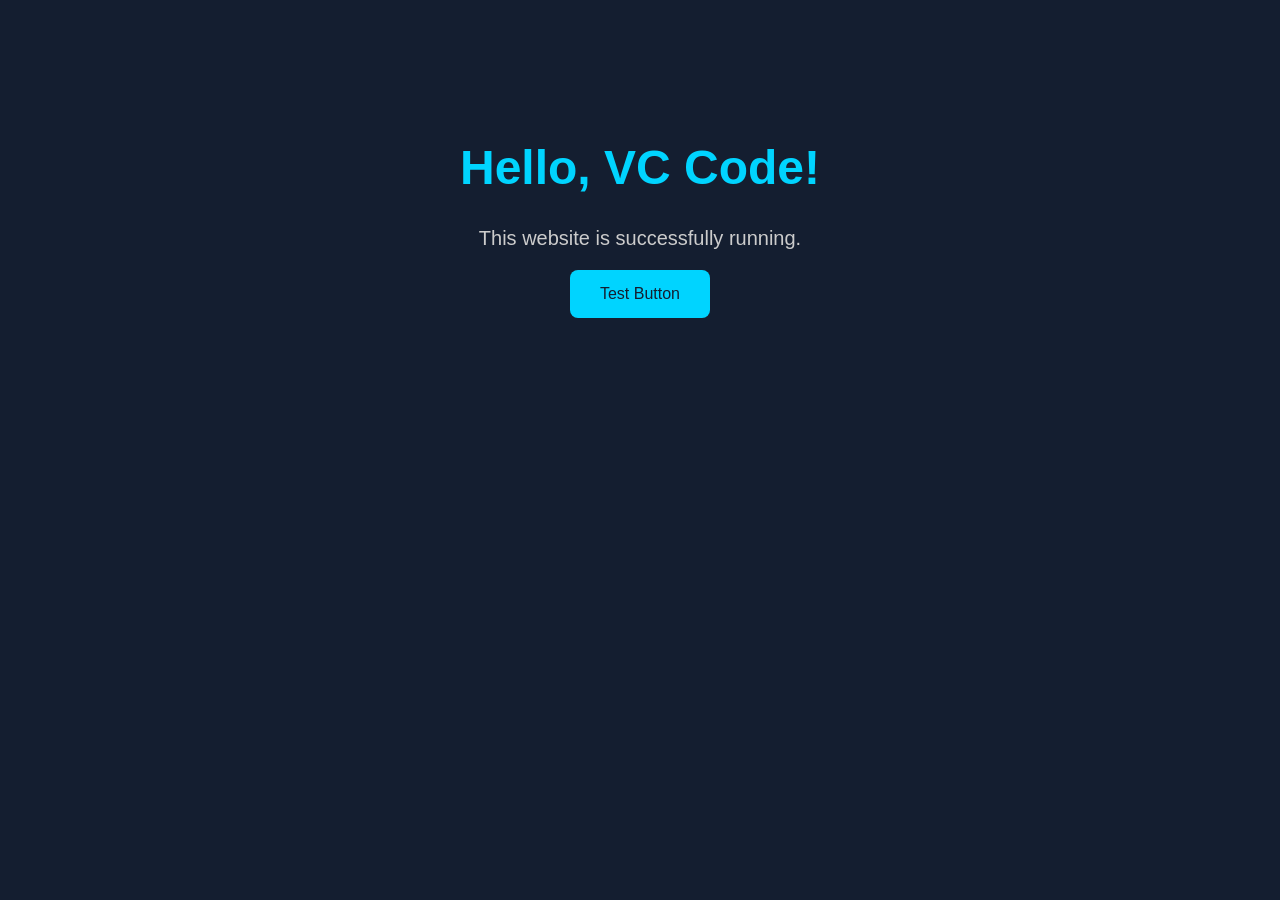
==== index.html @ c9daa87e "Updated test website" ====
<!DOCTYPE html>
<html lang="en">
<head>
    <meta charset="UTF-8">
    <meta name="viewport" content="width=device-width, initial-scale=1.0">
    <title>Test Website</title>

    <style>
        body {
            font-family: Arial, sans-serif;
            background-color: #141e30;
            color: white;
            text-align: center;
            padding: 100px 20px;
        }

        h1 {
            font-size: 48px;
            color: #00d4ff;
        }

        p {
            font-size: 20px;
            color: #cccccc;
        }

        button {
            background-color: #00d4ff;
            color: #141e30;
            border: none;
            padding: 15px 30px;
            border-radius: 8px;
            font-size: 16px;
            cursor: pointer;
        }

        button:hover {
            background-color: #00aacc;
        }
    </style>
</head>

<body>

    <h1>Hello, VC Code!</h1>

    <p>This website is successfully running.</p>

    <button onclick="alert('Everything works!')">
        Test Button
    </button>

</body>
</html>
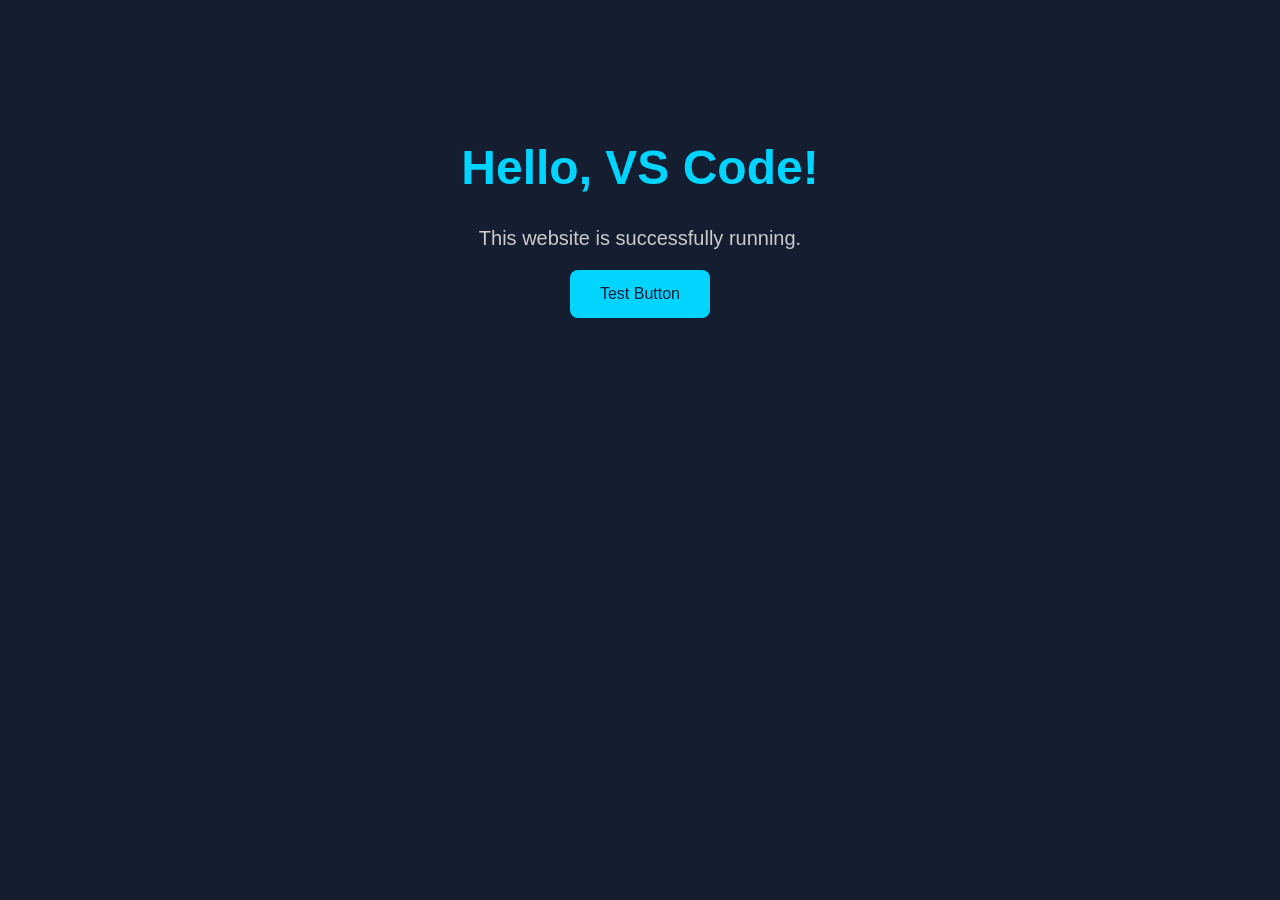
==== commit c9fc0027: ""Updated test website"" ====
--- a/index.html
+++ b/index.html
@@ -43,7 +43,7 @@
 
 <body>
 
-    <h1>Hello, VC Code!</h1>
+    <h1>Hello, VS Code!</h1>
 
     <p>This website is successfully running.</p>
 
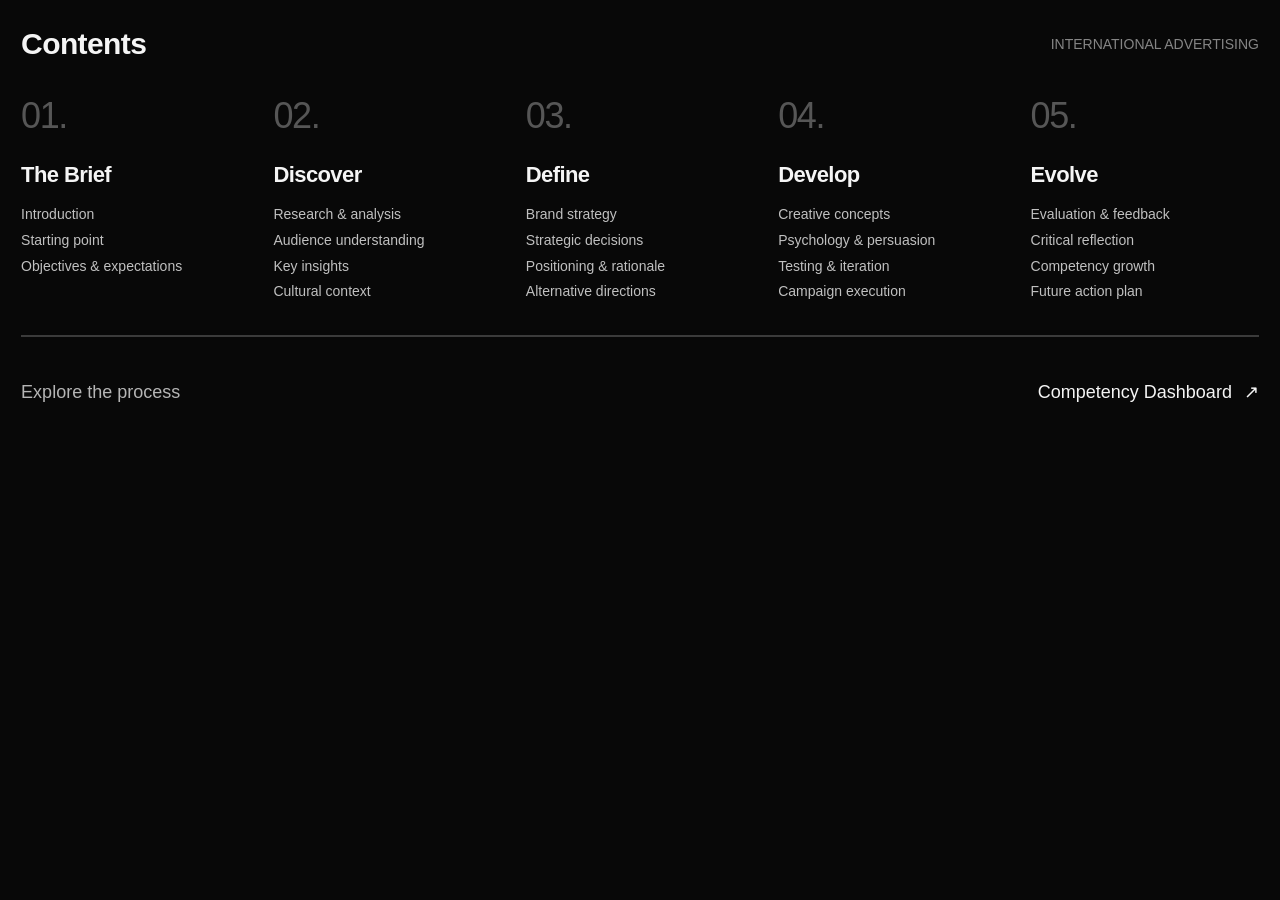
==== commit ce575e71: "pages" ====
--- a/index.html
+++ b/index.html
@@ -1,55 +1,76 @@
-
-<!DOCTYPE html>
+<!doctype html>
 <html lang="en">
 <head>
-    <meta charset="UTF-8">
-    <meta name="viewport" content="width=device-width, initial-scale=1.0">
-    <title>Test Website</title>
-
-    <style>
-        body {
-            font-family: Arial, sans-serif;
-            background-color: #141e30;
-            color: white;
-            text-align: center;
-            padding: 100px 20px;
-        }
-
-        h1 {
-            font-size: 48px;
-            color: #00d4ff;
-        }
-
-        p {
-            font-size: 20px;
-            color: #cccccc;
-        }
-
-        button {
-            background-color: #00d4ff;
-            color: #141e30;
-            border: none;
-            padding: 15px 30px;
-            border-radius: 8px;
-            font-size: 16px;
-            cursor: pointer;
-        }
-
-        button:hover {
-            background-color: #00aacc;
-        }
-    </style>
+  <meta charset="utf-8">
+  <meta name="viewport" content="width=device-width, initial-scale=1">
+  <meta name="description" content="An International Advertising portfolio: explore the creative journey and supporting competency evidence.">
+  <title>Contents — International Advertising</title>
+  <link rel="stylesheet" href="assets/css/style.css">
 </head>
-
-<body>
-
-    <h1>Hello, VS Code!</h1>
-
-    <p>This website is successfully running.</p>
-
-    <button onclick="alert('Everything works!')">
-        Test Button
-    </button>
-
+<body class="contents-page">
+  <a class="skip-link" href="#main">Skip to content</a>
+  <div class="contents-shell">
+    <header class="contents-header">
+      <h1>Contents</h1>
+      <p class="wordmark">International Advertising</p>
+    </header>
+    <main id="main">
+      <nav class="journey-grid" aria-label="The creative journey">
+        <a class="journey-link" href="brief.html">
+          <span class="stage-number" aria-hidden="true">01.</span>
+          <h2>The Brief<span class="stage-arrow" aria-hidden="true"> ↗</span></h2>
+          <ul>
+            <li>Introduction</li>
+            <li>Starting point</li>
+            <li>Objectives &amp; expectations</li>
+          </ul>
+        </a>
+        <a class="journey-link" href="discover.html">
+          <span class="stage-number" aria-hidden="true">02.</span>
+          <h2>Discover<span class="stage-arrow" aria-hidden="true"> ↗</span></h2>
+          <ul>
+            <li>Research &amp; analysis</li>
+            <li>Audience understanding</li>
+            <li>Key insights</li>
+            <li>Cultural context</li>
+          </ul>
+        </a>
+        <a class="journey-link" href="define.html">
+          <span class="stage-number" aria-hidden="true">03.</span>
+          <h2>Define<span class="stage-arrow" aria-hidden="true"> ↗</span></h2>
+          <ul>
+            <li>Brand strategy</li>
+            <li>Strategic decisions</li>
+            <li>Positioning &amp; rationale</li>
+            <li>Alternative directions</li>
+          </ul>
+        </a>
+        <a class="journey-link" href="develop.html">
+          <span class="stage-number" aria-hidden="true">04.</span>
+          <h2>Develop<span class="stage-arrow" aria-hidden="true"> ↗</span></h2>
+          <ul>
+            <li>Creative concepts</li>
+            <li>Psychology &amp; persuasion</li>
+            <li>Testing &amp; iteration</li>
+            <li>Campaign execution</li>
+          </ul>
+        </a>
+        <a class="journey-link" href="evolve.html">
+          <span class="stage-number" aria-hidden="true">05.</span>
+          <h2>Evolve<span class="stage-arrow" aria-hidden="true"> ↗</span></h2>
+          <ul>
+            <li>Evaluation &amp; feedback</li>
+            <li>Critical reflection</li>
+            <li>Competency growth</li>
+            <li>Future action plan</li>
+          </ul>
+        </a>
+      </nav>
+    </main>
+    <footer class="contents-footer">
+      <p>Explore the process</p>
+      <a class="dashboard-link" href="dashboard.html">Competency Dashboard <span aria-hidden="true">↗</span></a>
+    </footer>
+  </div>
 </body>
 </html>
--- a/assets/css/style.css
+++ b/assets/css/style.css
@@ -0,0 +1,114 @@
+:root {
+  color-scheme: dark;
+  --background: #080808;
+  --text: #f5f5f5;
+  --muted: #b5b5b5;
+  --quiet: #858585;
+  --rule: #3b3b3b;
+  --gutter: clamp(20px, 1.65vw, 40px);
+  font-family: Arial, Helvetica, sans-serif;
+  background: var(--background);
+  color: var(--text);
+}
+* { box-sizing: border-box; }
+body { margin: 0; }
+a { color: inherit; text-decoration: none; }
+button { font: inherit; }
+h1, h2, h3, p { margin: 0; }
+:focus-visible { outline: 2px solid var(--text); outline-offset: 6px; }
+.skip-link { position: fixed; top: 12px; left: 20px; z-index: 10; padding: 12px 18px; background: var(--text); color: var(--background); transform: translateY(-180%); }
+.skip-link:focus { transform: translateY(0); }
+.wordmark { color: var(--quiet); font-size: 14px; line-height: 1.5; text-transform: uppercase; }
+
+/* Contents: the five stages form one editorial navigation surface. */
+.contents-shell { max-width: 1680px; margin-inline: auto; padding: 26px var(--gutter) 20px; }
+.contents-header { display: flex; align-items: center; justify-content: space-between; gap: 24px; }
+.contents-header h1 { font-size: 30px; line-height: 1.2; letter-spacing: -.6px; }
+.journey-grid { display: grid; grid-template-columns: repeat(5, minmax(0, 1fr)); gap: 24px; margin-top: 32px; }
+.journey-link { display: block; padding-bottom: 30px; }
+.stage-number { display: block; color: #565656; font-size: 36px; line-height: 1.2; letter-spacing: -1.4px; transition: color 180ms ease; }
+.journey-link h2 { margin-top: 24px; font-size: 22px; line-height: 1.3; letter-spacing: -.6px; }
+.stage-arrow { display: inline-block; opacity: 0; transform: translate(-4px, 4px); transition: opacity 180ms ease, transform 180ms ease; }
+.journey-link ul { margin: 12px 0 0; padding: 0; list-style: none; color: #c0c0c0; font-size: 14px; line-height: 1.85; }
+.journey-link:hover .stage-number, .journey-link:focus-visible .stage-number { color: var(--text); }
+.journey-link:hover .stage-arrow, .journey-link:focus-visible .stage-arrow { opacity: 1; transform: translate(0, 0); }
+.contents-footer { border-top: 2px solid var(--rule); padding-top: 42px; display: flex; justify-content: space-between; align-items: center; gap: 24px; font-size: 18px; line-height: 1.5; }
+.contents-footer p { color: var(--muted); }
+.dashboard-link { display: inline-flex; align-items: center; gap: 12px; }
+.dashboard-link:hover, .text-link:hover { text-decoration: underline; text-underline-offset: 5px; }
+
+/* Shared foundation. Individual stages can gain their own layouts later. */
+.site-header { max-width: 1680px; margin-inline: auto; padding: 26px var(--gutter); display: flex; align-items: center; justify-content: space-between; gap: 24px; border-bottom: 1px solid var(--rule); }
+.home-link { font-size: 20px; font-weight: 700; letter-spacing: -.4px; }
+.site-nav { display: flex; align-items: center; flex-wrap: wrap; gap: 24px; font-size: 14px; color: var(--muted); }
+.site-nav a { padding-block: 8px; }
+.site-nav a:hover, .site-nav a[aria-current="page"] { color: var(--text); }
+.site-nav a[aria-current="page"] { text-decoration: underline; text-underline-offset: 7px; }
+.site-nav .dashboard-link { border-left: 1px solid var(--rule); padding-left: 24px; color: var(--text); }
+.nav-toggle { display: none; background: transparent; border: 1px solid var(--rule); color: var(--text); padding: 10px 14px; cursor: pointer; }
+.page-main { max-width: 1160px; margin-inline: auto; padding: 72px var(--gutter) 64px; }
+.eyebrow { color: var(--muted); font-size: 12px; letter-spacing: 1.5px; text-transform: uppercase; margin-bottom: 24px; }
+.page-intro h1 { font-size: clamp(42px, 6vw, 76px); font-weight: 500; letter-spacing: -.045em; line-height: 1.08; }
+.page-description { max-width: 680px; margin-top: 24px; color: var(--muted); font-size: 19px; line-height: 1.65; }
+.status-note { margin-top: 28px; color: var(--quiet); font-size: 14px; line-height: 1.7; }
+.placeholder-grid { margin-top: 56px; display: grid; grid-template-columns: repeat(2, minmax(0, 1fr)); gap: 0 48px; }
+.placeholder-section { border-top: 1px solid var(--rule); padding-block: 26px 40px; }
+.placeholder-section h2 { font-size: 22px; font-weight: 500; letter-spacing: -.4px; }
+.placeholder-section p { margin-top: 14px; color: var(--muted); font-size: 15px; line-height: 1.75; max-width: 470px; }
+.placeholder-section .pending { margin-top: 20px; color: var(--quiet); font-size: 13px; }
+.page-footer { max-width: 1160px; margin-inline: auto; padding: 26px var(--gutter) 32px; border-top: 1px solid var(--rule); display: flex; justify-content: space-between; align-items: center; gap: 24px; font-size: 15px; line-height: 1.6; }
+.page-footer .text-link { color: var(--muted); }
+
+/* Native disclosures keep outcome placeholders usable without JavaScript. */
+.outcomes { margin-top: 56px; }
+.outcome { border-top: 1px solid var(--rule); }
+.outcome:last-child { border-bottom: 1px solid var(--rule); }
+.outcome summary { display: flex; align-items: center; gap: 24px; padding-block: 26px; cursor: pointer; list-style: none; }
+.outcome summary::-webkit-details-marker { display: none; }
+.outcome summary::after { content: '+'; margin-left: auto; color: var(--muted); font-size: 24px; }
+.outcome[open] summary::after { content: '−'; }
+.outcome-number { color: var(--quiet); font-size: 16px; }
+.outcome-title { font-size: 20px; font-weight: 500; line-height: 1.45; }
+.outcome-status { display: block; margin-top: 6px; color: var(--quiet); font-size: 13px; font-weight: 400; }
+.outcome-body { padding: 0 48px 28px; max-width: 760px; color: var(--muted); font-size: 15px; line-height: 1.75; }
+.outcome-body p + p { margin-top: 12px; }
+
+@media (max-width: 1000px) {
+  .site-header { align-items: flex-start; flex-wrap: wrap; }
+  .site-nav { gap: 18px; }
+  .site-nav .dashboard-link { padding-left: 18px; }
+}
+@media (max-width: 760px) {
+  .journey-grid { grid-template-columns: repeat(2, minmax(0, 1fr)); gap: 28px; margin-top: 40px; }
+  .journey-link { padding-bottom: 24px; }
+  .journey-link h2 { margin-top: 16px; }
+  .stage-arrow { opacity: 1; transform: none; color: var(--quiet); font-size: 16px; }
+  .contents-footer { padding-top: 24px; font-size: 16px; }
+  .page-main { padding-top: 48px; }
+  .site-nav { width: 100%; }
+  .site-nav .dashboard-link { border: 0; padding-left: 0; }
+  .nav-toggle:not([hidden]) { display: block; }
+  .site-nav[data-collapsed="true"] { display: none; }
+  .placeholder-grid { gap: 0 28px; }
+  .page-footer { flex-wrap: wrap; }
+}
+@media (max-width: 480px) {
+  .contents-header { align-items: flex-start; flex-direction: column; gap: 10px; }
+  .contents-header .wordmark { font-size: 11px; letter-spacing: .6px; }
+  .journey-grid { grid-template-columns: 1fr; gap: 0; margin-top: 32px; }
+  .journey-link { display: grid; grid-template-columns: 52px minmax(0, 1fr); column-gap: 14px; padding-block: 24px; border-top: 1px solid var(--rule); }
+  .stage-number { grid-row: span 2; font-size: 30px; }
+  .journey-link h2 { margin-top: 0; }
+  .journey-link ul { grid-column: 2; margin-top: 10px; }
+  .contents-footer { align-items: flex-start; flex-direction: column; gap: 18px; padding-bottom: 12px; }
+  .site-nav { flex-direction: column; align-items: flex-start; gap: 4px; }
+  .site-nav .dashboard-link { margin-top: 12px; }
+  .placeholder-grid { grid-template-columns: 1fr; margin-top: 40px; }
+  .page-description { font-size: 17px; }
+  .outcome summary { gap: 16px; }
+  .outcome-title { font-size: 18px; }
+  .outcome-body { padding-inline: 0; }
+}
+@media (prefers-reduced-motion: reduce) {
+  *, *::before, *::after { transition: none !important; }
+}
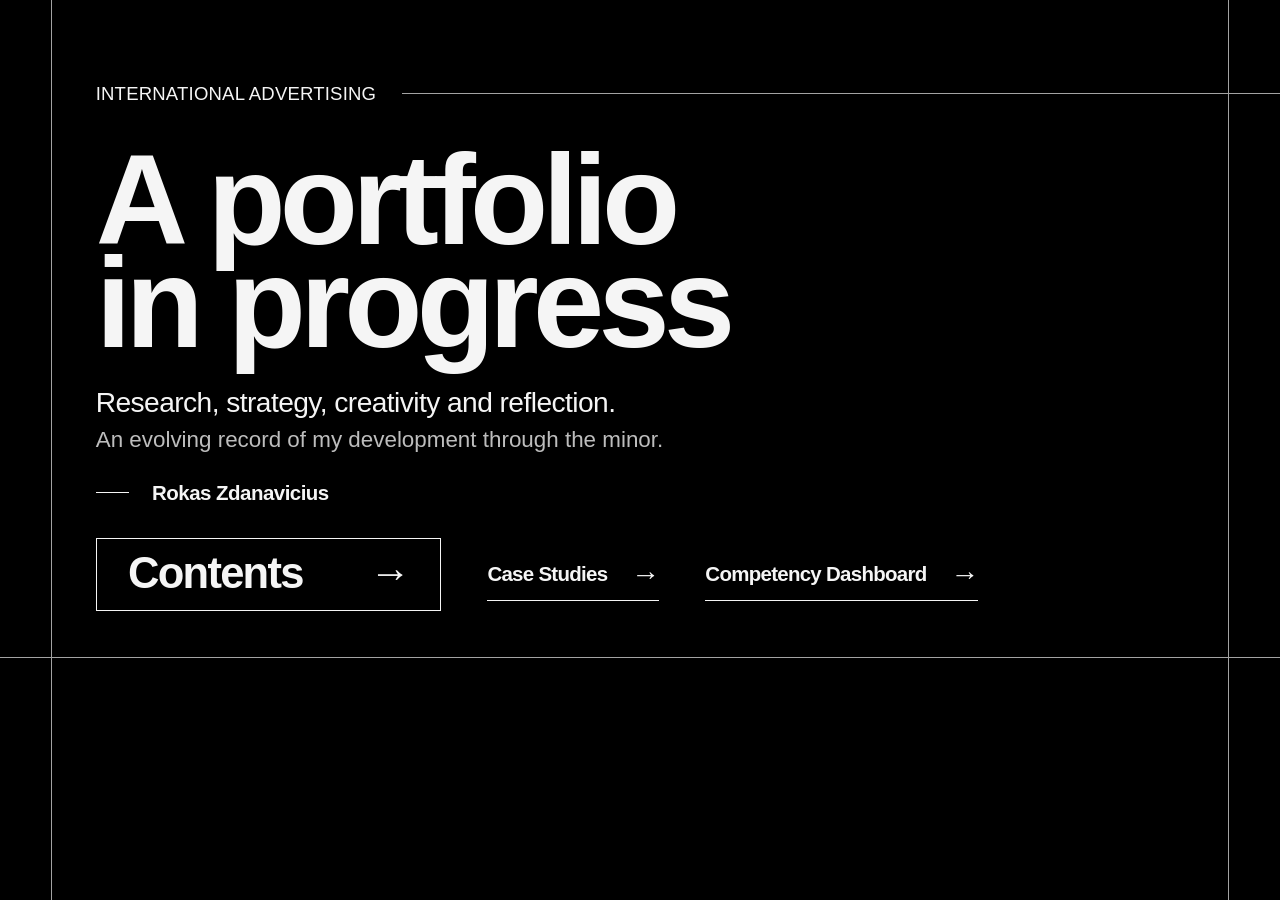
==== commit cfb144c1: "homepage" ====
--- a/index.html
+++ b/index.html
@@ -3,74 +3,36 @@
 <head>
   <meta charset="utf-8">
   <meta name="viewport" content="width=device-width, initial-scale=1">
-  <meta name="description" content="An International Advertising portfolio: explore the creative journey and supporting competency evidence.">
-  <title>Contents — International Advertising</title>
+  <meta name="description" content="Rokas Zdanavicius's International Advertising portfolio. An evolving record of research, strategy, creativity and reflection.">
+  <title>Rokas Zdanavicius - International Advertising</title>
   <link rel="stylesheet" href="assets/css/style.css">
 </head>
-<body class="contents-page">
+<body class="landing-page">
   <a class="skip-link" href="#main">Skip to content</a>
-  <div class="contents-shell">
-    <header class="contents-header">
-      <h1>Contents</h1>
-      <p class="wordmark">International Advertising</p>
+  <div class="landing-frame">
+    <header class="landing-masthead">
+      <p>International Advertising</p>
     </header>
-    <main id="main">
-      <nav class="journey-grid" aria-label="The creative journey">
-        <a class="journey-link" href="brief.html">
-          <span class="stage-number" aria-hidden="true">01.</span>
-          <h2>The Brief<span class="stage-arrow" aria-hidden="true"> ↗</span></h2>
-          <ul>
-            <li>Introduction</li>
-            <li>Starting point</li>
-            <li>Objectives &amp; expectations</li>
-          </ul>
+    <main class="landing-main" id="main">
+      <h1><span>A portfolio</span> <span>in progress</span></h1>
+      <div class="landing-description">
+        <p class="landing-subtitle">Research, strategy, creativity and reflection.</p>
+        <p class="landing-support">An evolving record of my development through the minor.</p>
+      </div>
+      <p class="landing-author">Rokas Zdanavicius</p>
+      <nav class="landing-nav" aria-label="Portfolio">
+        <a class="landing-primary" href="contents.html">
+          <span>Contents</span><span class="nav-arrow" aria-hidden="true">&rarr;</span>
         </a>
-        <a class="journey-link" href="discover.html">
-          <span class="stage-number" aria-hidden="true">02.</span>
-          <h2>Discover<span class="stage-arrow" aria-hidden="true"> ↗</span></h2>
-          <ul>
-            <li>Research &amp; analysis</li>
-            <li>Audience understanding</li>
-            <li>Key insights</li>
-            <li>Cultural context</li>
-          </ul>
+        <a class="landing-secondary" href="case-studies.html">
+          <span>Case Studies</span><span class="nav-arrow" aria-hidden="true">&rarr;</span>
         </a>
-        <a class="journey-link" href="define.html">
-          <span class="stage-number" aria-hidden="true">03.</span>
-          <h2>Define<span class="stage-arrow" aria-hidden="true"> ↗</span></h2>
-          <ul>
-            <li>Brand strategy</li>
-            <li>Strategic decisions</li>
-            <li>Positioning &amp; rationale</li>
-            <li>Alternative directions</li>
-          </ul>
-        </a>
-        <a class="journey-link" href="develop.html">
-          <span class="stage-number" aria-hidden="true">04.</span>
-          <h2>Develop<span class="stage-arrow" aria-hidden="true"> ↗</span></h2>
-          <ul>
-            <li>Creative concepts</li>
-            <li>Psychology &amp; persuasion</li>
-            <li>Testing &amp; iteration</li>
-            <li>Campaign execution</li>
-          </ul>
-        </a>
-        <a class="journey-link" href="evolve.html">
-          <span class="stage-number" aria-hidden="true">05.</span>
-          <h2>Evolve<span class="stage-arrow" aria-hidden="true"> ↗</span></h2>
-          <ul>
-            <li>Evaluation &amp; feedback</li>
-            <li>Critical reflection</li>
-            <li>Competency growth</li>
-            <li>Future action plan</li>
-          </ul>
+        <a class="landing-secondary" href="dashboard.html">
+          <span>Competency Dashboard</span><span class="nav-arrow" aria-hidden="true">&rarr;</span>
         </a>
       </nav>
     </main>
-    <footer class="contents-footer">
-      <p>Explore the process</p>
-      <a class="dashboard-link" href="dashboard.html">Competency Dashboard <span aria-hidden="true">↗</span></a>
-    </footer>
+    <div class="landing-rule" aria-hidden="true"></div>
   </div>
 </body>
 </html>
--- a/assets/css/style.css
+++ b/assets/css/style.css
@@ -20,10 +20,110 @@
 .skip-link:focus { transform: translateY(0); }
 .wordmark { color: var(--quiet); font-size: 14px; line-height: 1.5; text-transform: uppercase; }
 
+/* Homepage: an editorial frame, oversized title and three clear destinations. */
+.landing-page {
+  --frame-space: 4vw;
+  --frame-inset: 3.4vw;
+  --frame-rule: #a3a3a3;
+  background: #000;
+}
+.landing-frame {
+  min-height: 100svh;
+  margin-inline: var(--frame-space);
+  padding-inline: var(--frame-inset);
+  padding-bottom: clamp(48px, 6vw, 100px);
+  border-inline: 1px solid var(--frame-rule);
+}
+.landing-masthead {
+  display: flex;
+  align-items: center;
+  gap: clamp(20px, 2vw, 36px);
+  padding-top: clamp(48px, 6.4vw, 108px);
+}
+.landing-masthead p {
+  flex-shrink: 0;
+  font-size: clamp(12px, 1.45vw, 25px);
+  line-height: 1.25;
+  letter-spacing: .01em;
+  text-transform: uppercase;
+}
+.landing-masthead::after {
+  content: '';
+  flex: 1;
+  height: 1px;
+  margin-right: calc(-1 * (var(--frame-space) + var(--frame-inset)) - 1px);
+  background: var(--frame-rule);
+}
+.landing-main { padding-top: clamp(44px, 3.2vw, 58px); }
+.landing-main h1 {
+  font-size: clamp(48px, 10vw, 180px);
+  font-weight: 700;
+  line-height: .8;
+  letter-spacing: -.045em;
+}
+.landing-main h1 span { display: block; }
+.landing-description { margin-top: clamp(28px, 2.4vw, 44px); }
+.landing-subtitle { font-size: clamp(20px, 2.2vw, 38px); line-height: 1.3; letter-spacing: -.02em; }
+.landing-support { margin-top: 3px; color: #bdbdbd; font-size: clamp(16px, 1.75vw, 30px); line-height: 1.4; }
+.landing-author {
+  display: flex;
+  align-items: center;
+  gap: clamp(18px, 1.8vw, 30px);
+  margin-top: clamp(24px, 1.5vw, 28px);
+  font-size: clamp(17px, 1.6vw, 28px);
+  font-weight: 700;
+  line-height: 1.3;
+  letter-spacing: -.025em;
+}
+.landing-author::before { content: ''; width: clamp(28px, 2.6vw, 44px); height: 1px; background: var(--text); }
+.landing-nav {
+  display: flex;
+  align-items: center;
+  flex-wrap: wrap;
+  gap: 28px clamp(28px, 3.6vw, 64px);
+  margin-top: clamp(32px, 2vw, 38px);
+  padding-bottom: clamp(40px, 3.6vw, 64px);
+}
+.landing-nav a { display: flex; align-items: center; justify-content: space-between; gap: 24px; }
+.landing-primary {
+  width: clamp(290px, 27vw, 460px);
+  padding: .24em .72em .28em;
+  border: 1px solid var(--text);
+  font-size: clamp(34px, 3.4vw, 58px);
+  font-weight: 700;
+  line-height: 1.1;
+  letter-spacing: -.04em;
+  transition: color 180ms ease, background-color 180ms ease;
+}
+.landing-secondary {
+  padding-block: 12px;
+  border-bottom: 1px solid var(--text);
+  font-size: clamp(17px, 1.6vw, 28px);
+  font-weight: 700;
+  line-height: 1.3;
+  letter-spacing: -.035em;
+  transition: color 180ms ease, border-color 180ms ease;
+}
+.nav-arrow { display: inline-block; font-weight: 400; line-height: 1; transition: transform 180ms ease; }
+.landing-primary .nav-arrow { font-size: .95em; }
+.landing-secondary .nav-arrow { font-size: 1.4em; }
+.landing-primary:hover, .landing-primary:focus-visible { color: #000; background: var(--text); }
+.landing-secondary:hover, .landing-secondary:focus-visible { color: #bdbdbd; border-color: #bdbdbd; }
+.landing-nav a:hover .nav-arrow, .landing-nav a:focus-visible .nav-arrow { transform: translateX(4px); }
+.landing-rule {
+  height: 1px;
+  margin-inline: calc(-1 * (var(--frame-space) + var(--frame-inset)) - 1px);
+  background: var(--frame-rule);
+}
+
 /* Contents: the five stages form one editorial navigation surface. */
 .contents-shell { max-width: 1680px; margin-inline: auto; padding: 26px var(--gutter) 20px; }
 .contents-header { display: flex; align-items: center; justify-content: space-between; gap: 24px; }
 .contents-header h1 { font-size: 30px; line-height: 1.2; letter-spacing: -.6px; }
+.contents-meta { display: flex; align-items: center; gap: 28px; }
+.contents-meta .text-link { font-size: 14px; }
+.contents-intro { max-width: 970px; margin-top: 40px; color: var(--muted); font-size: 16px; line-height: 1.8; }
+.contents-intro strong { display: block; margin-bottom: 10px; color: var(--text); font-size: 22px; font-weight: 500; line-height: 1.3; }
 .journey-grid { display: grid; grid-template-columns: repeat(5, minmax(0, 1fr)); gap: 24px; margin-top: 32px; }
 .journey-link { display: block; padding-bottom: 30px; }
 .stage-number { display: block; color: #565656; font-size: 36px; line-height: 1.2; letter-spacing: -1.4px; transition: color 180ms ease; }
@@ -58,6 +158,10 @@
 .placeholder-section .pending { margin-top: 20px; color: var(--quiet); font-size: 13px; }
 .page-footer { max-width: 1160px; margin-inline: auto; padding: 26px var(--gutter) 32px; border-top: 1px solid var(--rule); display: flex; justify-content: space-between; align-items: center; gap: 24px; font-size: 15px; line-height: 1.6; }
 .page-footer .text-link { color: var(--muted); }
+.case-placeholder { margin-top: 56px; border-top: 1px solid var(--rule); padding-block: 28px; }
+.case-placeholder h2 { font-size: 24px; font-weight: 500; }
+.case-placeholder p { margin-top: 16px; color: var(--muted); font-size: 16px; line-height: 1.7; }
+.case-placeholder .text-link { display: inline-block; margin-top: 24px; text-decoration: underline; text-underline-offset: 6px; }
 
 /* Native disclosures keep outcome placeholders usable without JavaScript. */
 .outcomes { margin-top: 56px; }
@@ -79,6 +183,10 @@
   .site-nav .dashboard-link { padding-left: 18px; }
 }
 @media (max-width: 760px) {
+  .landing-nav { gap: 24px 32px; }
+  .landing-primary { width: 100%; max-width: 440px; }
+  .landing-secondary { font-size: 18px; }
+  .contents-meta { gap: 18px; }
   .journey-grid { grid-template-columns: repeat(2, minmax(0, 1fr)); gap: 28px; margin-top: 40px; }
   .journey-link { padding-bottom: 24px; }
   .journey-link h2 { margin-top: 16px; }
@@ -93,6 +201,18 @@
   .page-footer { flex-wrap: wrap; }
 }
 @media (max-width: 480px) {
+  .landing-page { --frame-space: 16px; --frame-inset: 18px; }
+  .landing-masthead { gap: 16px; padding-top: 40px; }
+  .landing-main { padding-top: 48px; }
+  .landing-main h1 { font-size: clamp(43px, 11.8vw, 57px); line-height: .95; }
+  .landing-description { margin-top: 28px; }
+  .landing-subtitle { font-size: 20px; }
+  .landing-support { margin-top: 12px; font-size: 16px; }
+  .landing-nav { flex-direction: column; align-items: stretch; gap: 22px; }
+  .landing-primary { width: 100%; font-size: 34px; padding: 16px 20px; }
+  .landing-secondary { font-size: 17px; }
+  .contents-meta { width: 100%; justify-content: space-between; }
+  .contents-intro { margin-top: 28px; font-size: 15px; }
   .contents-header { align-items: flex-start; flex-direction: column; gap: 10px; }
   .contents-header .wordmark { font-size: 11px; letter-spacing: .6px; }
   .journey-grid { grid-template-columns: 1fr; gap: 0; margin-top: 32px; }
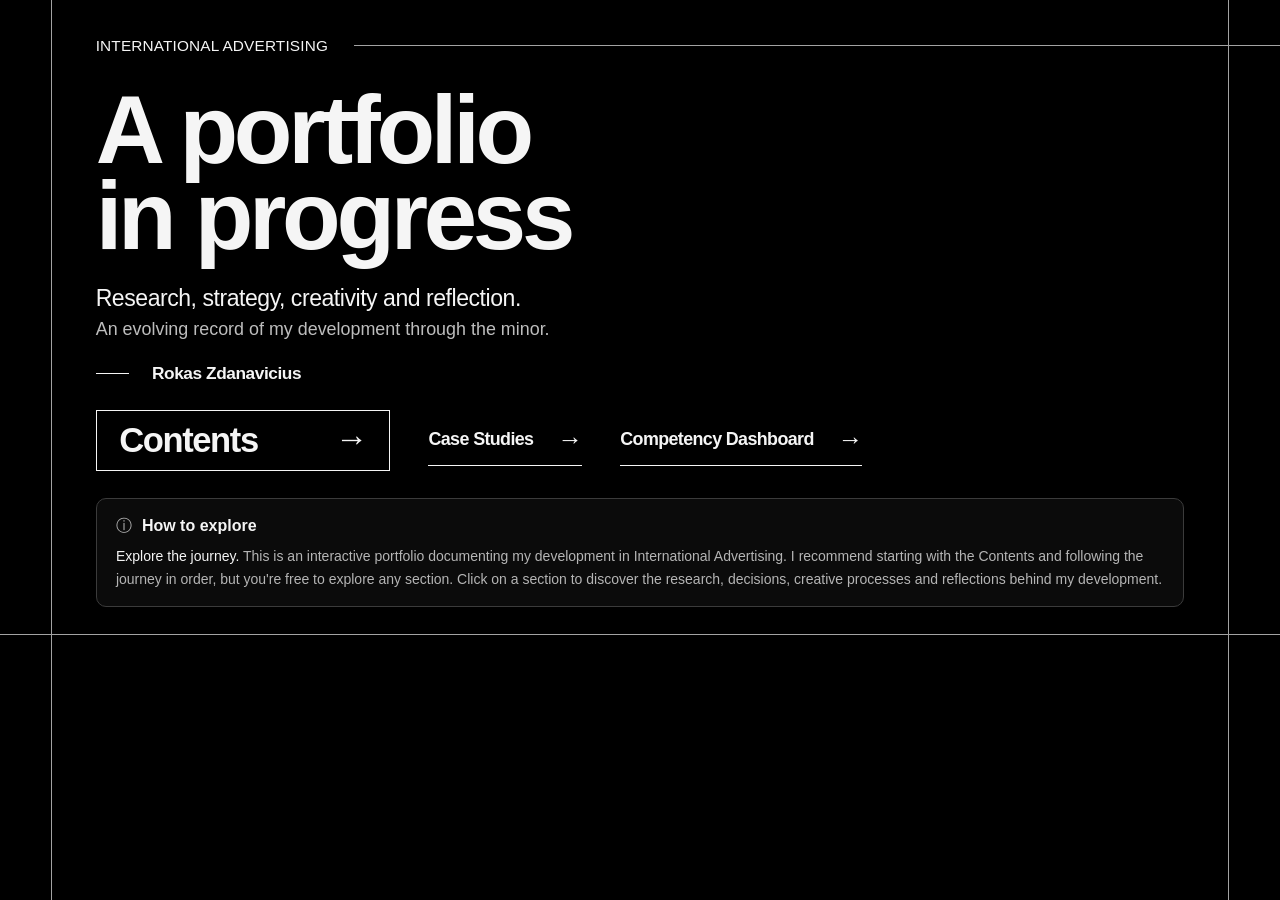
==== commit ff621682: "homepage + contents structure fix" ====
--- a/index.html
+++ b/index.html
@@ -4,8 +4,9 @@
   <meta charset="utf-8">
   <meta name="viewport" content="width=device-width, initial-scale=1">
   <meta name="description" content="Rokas Zdanavicius's International Advertising portfolio. An evolving record of research, strategy, creativity and reflection.">
-  <title>Rokas Zdanavicius - International Advertising</title>
-  <link rel="stylesheet" href="assets/css/style.css">
+  <title>Home | International Advertising</title>
+  <link rel="icon" type="image/svg+xml" href="assets/favicon.svg">
+  <link rel="stylesheet" href="assets/css/style.css?v=8573fbdd0c73">
 </head>
 <body class="landing-page">
   <a class="skip-link" href="#main">Skip to content</a>
@@ -31,6 +32,10 @@
           <span>Competency Dashboard</span><span class="nav-arrow" aria-hidden="true">&rarr;</span>
         </a>
       </nav>
+      <aside class="explore-guide" aria-labelledby="explore-title">
+        <h2 id="explore-title"><span aria-hidden="true">&#9432;</span> How to explore</h2>
+        <p><strong>Explore the journey.</strong> This is an interactive portfolio documenting my development in International Advertising. I recommend starting with the Contents and following the journey in order, but you're free to explore any section. Click on a section to discover the research, decisions, creative processes and reflections behind my development.</p>
+      </aside>
     </main>
     <div class="landing-rule" aria-hidden="true"></div>
   </div>
--- a/assets/css/style.css
+++ b/assets/css/style.css
@@ -12,6 +12,14 @@
 }
 * { box-sizing: border-box; }
 body { margin: 0; }
+/* A brief entrance on every page; navigation itself stays immediate. */
+@keyframes page-enter {
+  from { opacity: 0; }
+  to { opacity: 1; }
+}
+@media (prefers-reduced-motion: no-preference) {
+  body > :not(.skip-link) { animation: page-enter 180ms ease-out; }
+}
 a { color: inherit; text-decoration: none; }
 button { font: inherit; }
 h1, h2, h3, p { margin: 0; }
@@ -31,18 +39,18 @@
   min-height: 100svh;
   margin-inline: var(--frame-space);
   padding-inline: var(--frame-inset);
-  padding-bottom: clamp(48px, 6vw, 100px);
+  padding-bottom: clamp(20px, 3svh, 36px);
   border-inline: 1px solid var(--frame-rule);
 }
 .landing-masthead {
   display: flex;
   align-items: center;
   gap: clamp(20px, 2vw, 36px);
-  padding-top: clamp(48px, 6.4vw, 108px);
+  padding-top: clamp(20px, 4svh, 48px);
 }
 .landing-masthead p {
   flex-shrink: 0;
-  font-size: clamp(12px, 1.45vw, 25px);
+  font-size: clamp(12px, 1.2vw, 19px);
   line-height: 1.25;
   letter-spacing: .01em;
   text-transform: uppercase;
@@ -54,23 +62,24 @@
   margin-right: calc(-1 * (var(--frame-space) + var(--frame-inset)) - 1px);
   background: var(--frame-rule);
 }
-.landing-main { padding-top: clamp(44px, 3.2vw, 58px); }
+.landing-main { padding-top: clamp(20px, 3.5svh, 36px); }
 .landing-main h1 {
-  font-size: clamp(48px, 10vw, 180px);
-  font-weight: 700;
-  line-height: .8;
+  /* Both dimensions matter on wide, short laptop screens. */
+  font-size: clamp(48px, min(7.5vw, 14svh), 144px);
+  font-weight: 700;
+  line-height: .9;
   letter-spacing: -.045em;
 }
 .landing-main h1 span { display: block; }
-.landing-description { margin-top: clamp(28px, 2.4vw, 44px); }
-.landing-subtitle { font-size: clamp(20px, 2.2vw, 38px); line-height: 1.3; letter-spacing: -.02em; }
-.landing-support { margin-top: 3px; color: #bdbdbd; font-size: clamp(16px, 1.75vw, 30px); line-height: 1.4; }
+.landing-description { margin-top: clamp(16px, 2.7svh, 28px); }
+.landing-subtitle { font-size: clamp(18px, min(1.8vw, 3.5svh), 28px); line-height: 1.3; letter-spacing: -.02em; }
+.landing-support { margin-top: 3px; color: #bdbdbd; font-size: clamp(15px, min(1.4vw, 2.8svh), 21px); line-height: 1.4; }
 .landing-author {
   display: flex;
   align-items: center;
   gap: clamp(18px, 1.8vw, 30px);
-  margin-top: clamp(24px, 1.5vw, 28px);
-  font-size: clamp(17px, 1.6vw, 28px);
+  margin-top: clamp(14px, 2.3svh, 22px);
+  font-size: clamp(16px, min(1.35vw, 3svh), 21px);
   font-weight: 700;
   line-height: 1.3;
   letter-spacing: -.025em;
@@ -80,16 +89,15 @@
   display: flex;
   align-items: center;
   flex-wrap: wrap;
-  gap: 28px clamp(28px, 3.6vw, 64px);
-  margin-top: clamp(32px, 2vw, 38px);
-  padding-bottom: clamp(40px, 3.6vw, 64px);
+  gap: 20px clamp(24px, 3vw, 48px);
+  margin-top: clamp(18px, 2.8svh, 28px);
 }
 .landing-nav a { display: flex; align-items: center; justify-content: space-between; gap: 24px; }
 .landing-primary {
-  width: clamp(290px, 27vw, 460px);
-  padding: .24em .72em .28em;
+  width: clamp(240px, 23vw, 340px);
+  padding: .28em .65em .32em;
   border: 1px solid var(--text);
-  font-size: clamp(34px, 3.4vw, 58px);
+  font-size: clamp(28px, min(2.7vw, 5.8svh), 42px);
   font-weight: 700;
   line-height: 1.1;
   letter-spacing: -.04em;
@@ -98,7 +106,7 @@
 .landing-secondary {
   padding-block: 12px;
   border-bottom: 1px solid var(--text);
-  font-size: clamp(17px, 1.6vw, 28px);
+  font-size: clamp(16px, min(1.4vw, 3svh), 21px);
   font-weight: 700;
   line-height: 1.3;
   letter-spacing: -.035em;
@@ -115,24 +123,34 @@
   margin-inline: calc(-1 * (var(--frame-space) + var(--frame-inset)) - 1px);
   background: var(--frame-rule);
 }
+.explore-guide {
+  margin-block: clamp(20px, 3svh, 32px);
+  padding: clamp(12px, 1.8svh, 20px) clamp(16px, 1.5vw, 24px);
+  border: 1px solid var(--rule);
+  border-radius: 10px;
+  background: #0b0b0b;
+}
+.explore-guide h2 { display: flex; align-items: center; gap: 10px; font-size: 16px; font-weight: 600; line-height: 1.4; }
+.explore-guide h2 span { color: var(--muted); font-weight: 400; }
+.explore-guide p { margin-top: 8px; color: var(--muted); font-size: clamp(14px, 1vw, 16px); line-height: 1.6; }
+.explore-guide strong { color: var(--text); font-weight: 500; }
 
 /* Contents: the five stages form one editorial navigation surface. */
-.contents-shell { max-width: 1680px; margin-inline: auto; padding: 26px var(--gutter) 20px; }
+.contents-shell { min-height: 100svh; display: flex; flex-direction: column; margin-inline: auto; padding: clamp(24px, 4svh, 44px) clamp(24px, 3vw, 64px); }
+.contents-shell > main { flex: 1; display: flex; align-items: center; padding-block: clamp(40px, 10svh, 120px); }
 .contents-header { display: flex; align-items: center; justify-content: space-between; gap: 24px; }
-.contents-header h1 { font-size: 30px; line-height: 1.2; letter-spacing: -.6px; }
+.contents-header h1 { font-size: clamp(30px, 2.6vw, 46px); line-height: 1.2; letter-spacing: -.6px; }
 .contents-meta { display: flex; align-items: center; gap: 28px; }
 .contents-meta .text-link { font-size: 14px; }
-.contents-intro { max-width: 970px; margin-top: 40px; color: var(--muted); font-size: 16px; line-height: 1.8; }
-.contents-intro strong { display: block; margin-bottom: 10px; color: var(--text); font-size: 22px; font-weight: 500; line-height: 1.3; }
-.journey-grid { display: grid; grid-template-columns: repeat(5, minmax(0, 1fr)); gap: 24px; margin-top: 32px; }
-.journey-link { display: block; padding-bottom: 30px; }
-.stage-number { display: block; color: #565656; font-size: 36px; line-height: 1.2; letter-spacing: -1.4px; transition: color 180ms ease; }
-.journey-link h2 { margin-top: 24px; font-size: 22px; line-height: 1.3; letter-spacing: -.6px; }
+.journey-grid { width: 100%; display: grid; grid-template-columns: repeat(5, minmax(0, 1fr)); gap: clamp(20px, 3vw, 56px); }
+.journey-link { display: block; padding-block: 12px 24px; }
+.stage-number { display: block; color: #737373; font-size: clamp(36px, 3.5vw, 64px); line-height: 1.2; letter-spacing: -1.4px; transition: color 180ms ease; }
+.journey-link h2 { margin-top: clamp(24px, 4svh, 44px); font-size: clamp(22px, 1.7vw, 30px); line-height: 1.3; letter-spacing: -.6px; }
 .stage-arrow { display: inline-block; opacity: 0; transform: translate(-4px, 4px); transition: opacity 180ms ease, transform 180ms ease; }
-.journey-link ul { margin: 12px 0 0; padding: 0; list-style: none; color: #c0c0c0; font-size: 14px; line-height: 1.85; }
+.journey-link ul { margin: 18px 0 0; padding: 0; list-style: none; color: #c0c0c0; font-size: clamp(14px, 1.1vw, 18px); line-height: 1.85; }
 .journey-link:hover .stage-number, .journey-link:focus-visible .stage-number { color: var(--text); }
 .journey-link:hover .stage-arrow, .journey-link:focus-visible .stage-arrow { opacity: 1; transform: translate(0, 0); }
-.contents-footer { border-top: 2px solid var(--rule); padding-top: 42px; display: flex; justify-content: space-between; align-items: center; gap: 24px; font-size: 18px; line-height: 1.5; }
+.contents-footer { border-top: 1px solid var(--rule); padding-top: clamp(20px, 3svh, 32px); display: flex; justify-content: space-between; align-items: center; gap: 24px; font-size: clamp(16px, 1.2vw, 20px); line-height: 1.5; }
 .contents-footer p { color: var(--muted); }
 .dashboard-link { display: inline-flex; align-items: center; gap: 12px; }
 .dashboard-link:hover, .text-link:hover { text-decoration: underline; text-underline-offset: 5px; }
@@ -177,17 +195,35 @@
 .outcome-body { padding: 0 48px 28px; max-width: 760px; color: var(--muted); font-size: 15px; line-height: 1.75; }
 .outcome-body p + p { margin-top: 12px; }
 
+/* Keep the complete homepage visible in shorter laptop browser windows. */
+@media (min-width: 901px) and (max-height: 650px) {
+  .landing-frame { padding-bottom: 16px; }
+  .landing-masthead { padding-top: 20px; }
+  .landing-main { padding-top: 20px; }
+  .landing-description { margin-top: 16px; }
+  .landing-author { margin-top: 14px; }
+  .landing-nav { margin-top: 18px; }
+  .explore-guide { margin-block: 16px; padding-block: 12px; }
+}
+@media (min-width: 901px) and (max-height: 560px) {
+  .landing-main h1 { font-size: clamp(42px, min(7.5vw, 12svh), 80px); }
+}
+@media (max-width: 900px) {
+  .landing-nav { display: grid; grid-template-columns: max-content max-content; }
+  .landing-primary { grid-column: 1 / -1; }
+}
 @media (max-width: 1000px) {
   .site-header { align-items: flex-start; flex-wrap: wrap; }
   .site-nav { gap: 18px; }
   .site-nav .dashboard-link { padding-left: 18px; }
 }
 @media (max-width: 760px) {
+  .contents-shell > main { padding-block: 40px; }
   .landing-nav { gap: 24px 32px; }
   .landing-primary { width: 100%; max-width: 440px; }
   .landing-secondary { font-size: 18px; }
   .contents-meta { gap: 18px; }
-  .journey-grid { grid-template-columns: repeat(2, minmax(0, 1fr)); gap: 28px; margin-top: 40px; }
+  .journey-grid { grid-template-columns: repeat(2, minmax(0, 1fr)); gap: 28px; }
   .journey-link { padding-bottom: 24px; }
   .journey-link h2 { margin-top: 16px; }
   .stage-arrow { opacity: 1; transform: none; color: var(--quiet); font-size: 16px; }
@@ -208,14 +244,13 @@
   .landing-description { margin-top: 28px; }
   .landing-subtitle { font-size: 20px; }
   .landing-support { margin-top: 12px; font-size: 16px; }
-  .landing-nav { flex-direction: column; align-items: stretch; gap: 22px; }
+  .landing-nav { display: flex; flex-direction: column; align-items: stretch; gap: 22px; }
   .landing-primary { width: 100%; font-size: 34px; padding: 16px 20px; }
   .landing-secondary { font-size: 17px; }
   .contents-meta { width: 100%; justify-content: space-between; }
-  .contents-intro { margin-top: 28px; font-size: 15px; }
   .contents-header { align-items: flex-start; flex-direction: column; gap: 10px; }
   .contents-header .wordmark { font-size: 11px; letter-spacing: .6px; }
-  .journey-grid { grid-template-columns: 1fr; gap: 0; margin-top: 32px; }
+  .journey-grid { grid-template-columns: 1fr; gap: 0; }
   .journey-link { display: grid; grid-template-columns: 52px minmax(0, 1fr); column-gap: 14px; padding-block: 24px; border-top: 1px solid var(--rule); }
   .stage-number { grid-row: span 2; font-size: 30px; }
   .journey-link h2 { margin-top: 0; }
@@ -230,5 +265,5 @@
   .outcome-body { padding-inline: 0; }
 }
 @media (prefers-reduced-motion: reduce) {
-  *, *::before, *::after { transition: none !important; }
-}
+  *, *::before, *::after { animation: none !important; transition: none !important; }
+}
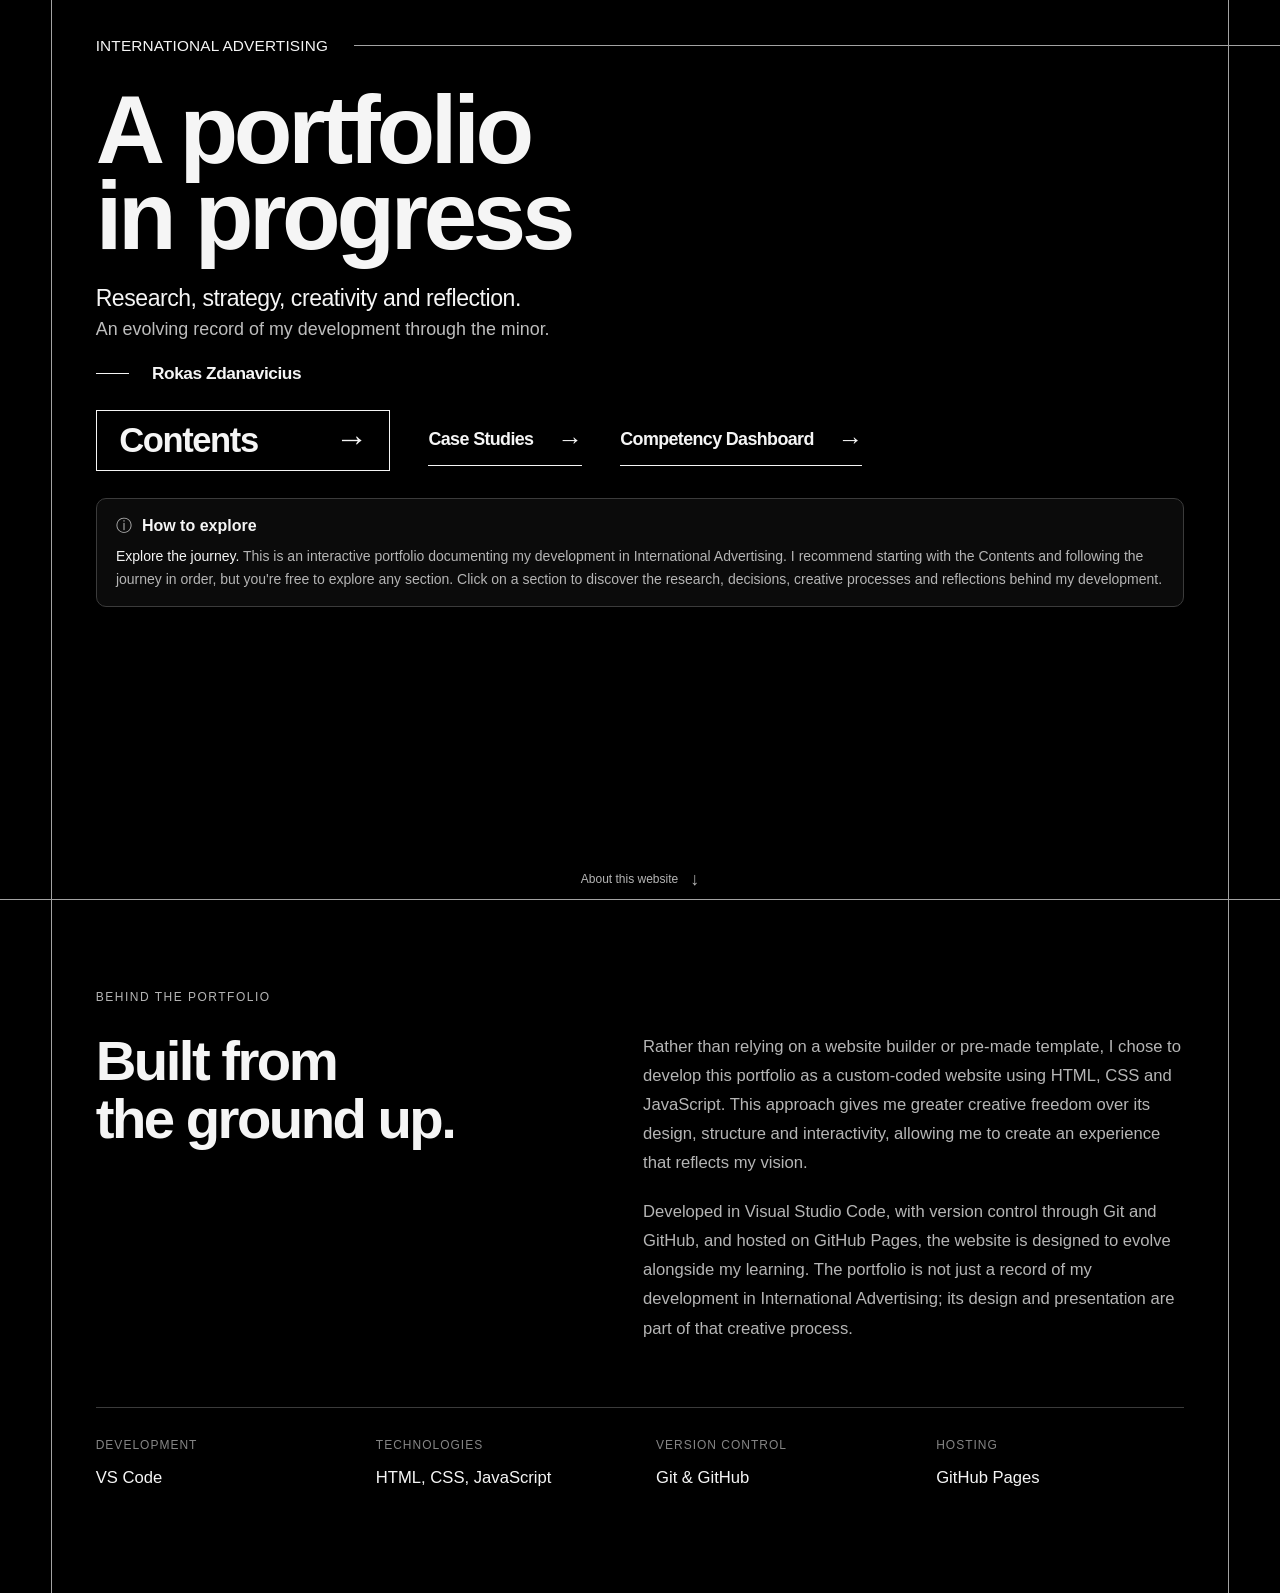
==== commit a8163f4a: "about this page" ====
--- a/index.html
+++ b/index.html
@@ -6,38 +6,74 @@
   <meta name="description" content="Rokas Zdanavicius's International Advertising portfolio. An evolving record of research, strategy, creativity and reflection.">
   <title>Home | International Advertising</title>
   <link rel="icon" type="image/svg+xml" href="assets/favicon.svg">
-  <link rel="stylesheet" href="assets/css/style.css?v=8573fbdd0c73">
+  <link rel="stylesheet" href="assets/css/style.css?v=cd04a6ee5beb">
 </head>
 <body class="landing-page">
   <a class="skip-link" href="#main">Skip to content</a>
-  <div class="landing-frame">
-    <header class="landing-masthead">
-      <p>International Advertising</p>
-    </header>
-    <main class="landing-main" id="main">
-      <h1><span>A portfolio</span> <span>in progress</span></h1>
-      <div class="landing-description">
-        <p class="landing-subtitle">Research, strategy, creativity and reflection.</p>
-        <p class="landing-support">An evolving record of my development through the minor.</p>
+  <main id="main">
+    <div class="landing-frame">
+      <header class="landing-masthead">
+        <p>International Advertising</p>
+      </header>
+      <div class="landing-main">
+        <h1><span>A portfolio</span> <span>in progress</span></h1>
+        <div class="landing-description">
+          <p class="landing-subtitle">Research, strategy, creativity and reflection.</p>
+          <p class="landing-support">An evolving record of my development through the minor.</p>
+        </div>
+        <p class="landing-author">Rokas Zdanavicius</p>
+        <nav class="landing-nav" aria-label="Portfolio">
+          <a class="landing-primary" href="contents.html">
+            <span>Contents</span><span class="nav-arrow" aria-hidden="true">&rarr;</span>
+          </a>
+          <a class="landing-secondary" href="case-studies.html">
+            <span>Case Studies</span><span class="nav-arrow" aria-hidden="true">&rarr;</span>
+          </a>
+          <a class="landing-secondary" href="dashboard.html">
+            <span>Competency Dashboard</span><span class="nav-arrow" aria-hidden="true">&rarr;</span>
+          </a>
+        </nav>
+        <aside class="explore-guide" aria-labelledby="explore-title">
+          <h2 id="explore-title"><span aria-hidden="true">&#9432;</span> How to explore</h2>
+          <p><strong>Explore the journey.</strong> This is an interactive portfolio documenting my development in International Advertising. I recommend starting with the Contents and following the journey in order, but you're free to explore any section. Click on a section to discover the research, decisions, creative processes and reflections behind my development.</p>
+        </aside>
       </div>
-      <p class="landing-author">Rokas Zdanavicius</p>
-      <nav class="landing-nav" aria-label="Portfolio">
-        <a class="landing-primary" href="contents.html">
-          <span>Contents</span><span class="nav-arrow" aria-hidden="true">&rarr;</span>
+      <div class="landing-scroll-footer">
+        <a class="scroll-cue" href="#built-from-ground-up">
+          <span>About this website</span>
+          <span class="scroll-cue-arrow" aria-hidden="true">&darr;</span>
         </a>
-        <a class="landing-secondary" href="case-studies.html">
-          <span>Case Studies</span><span class="nav-arrow" aria-hidden="true">&rarr;</span>
-        </a>
-        <a class="landing-secondary" href="dashboard.html">
-          <span>Competency Dashboard</span><span class="nav-arrow" aria-hidden="true">&rarr;</span>
-        </a>
-      </nav>
-      <aside class="explore-guide" aria-labelledby="explore-title">
-        <h2 id="explore-title"><span aria-hidden="true">&#9432;</span> How to explore</h2>
-        <p><strong>Explore the journey.</strong> This is an interactive portfolio documenting my development in International Advertising. I recommend starting with the Contents and following the journey in order, but you're free to explore any section. Click on a section to discover the research, decisions, creative processes and reflections behind my development.</p>
-      </aside>
-    </main>
-    <div class="landing-rule" aria-hidden="true"></div>
-  </div>
+      </div>
+      <div class="landing-rule" aria-hidden="true"></div>
+    </div>
+    <section class="build-section" id="built-from-ground-up" aria-labelledby="build-title" tabindex="-1">
+      <p class="eyebrow">Behind the portfolio</p>
+      <div class="build-intro">
+        <h2 id="build-title">Built from<br>the ground up.</h2>
+        <div class="build-description">
+          <p>Rather than relying on a website builder or pre-made template, I chose to develop this portfolio as a custom-coded website using HTML, CSS and JavaScript. This approach gives me greater creative freedom over its design, structure and interactivity, allowing me to create an experience that reflects my vision.</p>
+          <p>Developed in Visual Studio Code, with version control through Git and GitHub, and hosted on GitHub Pages, the website is designed to evolve alongside my learning. The portfolio is not just a record of my development in International Advertising; its design and presentation are part of that creative process.</p>
+        </div>
+      </div>
+      <dl class="build-tools">
+        <div>
+          <dt>Development</dt>
+          <dd>VS Code</dd>
+        </div>
+        <div>
+          <dt>Technologies</dt>
+          <dd>HTML, CSS, JavaScript</dd>
+        </div>
+        <div>
+          <dt>Version Control</dt>
+          <dd>Git &amp; GitHub</dd>
+        </div>
+        <div>
+          <dt>Hosting</dt>
+          <dd>GitHub Pages</dd>
+        </div>
+      </dl>
+    </section>
+  </main>
 </body>
 </html>
--- a/assets/css/style.css
+++ b/assets/css/style.css
@@ -18,6 +18,7 @@
   to { opacity: 1; }
 }
 @media (prefers-reduced-motion: no-preference) {
+  html { scroll-behavior: smooth; }
   body > :not(.skip-link) { animation: page-enter 180ms ease-out; }
 }
 a { color: inherit; text-decoration: none; }
@@ -37,9 +38,10 @@
 }
 .landing-frame {
   min-height: 100svh;
+  display: flex;
+  flex-direction: column;
   margin-inline: var(--frame-space);
   padding-inline: var(--frame-inset);
-  padding-bottom: clamp(20px, 3svh, 36px);
   border-inline: 1px solid var(--frame-rule);
 }
 .landing-masthead {
@@ -134,6 +136,48 @@
 .explore-guide h2 span { color: var(--muted); font-weight: 400; }
 .explore-guide p { margin-top: 8px; color: var(--muted); font-size: clamp(14px, 1vw, 16px); line-height: 1.6; }
 .explore-guide strong { color: var(--text); font-weight: 500; }
+.landing-main .explore-guide { margin-bottom: 0; }
+
+/* The scroll cue lives at the end of the hero, above the editorial divider. */
+.landing-scroll-footer { margin-top: auto; display: flex; justify-content: center; }
+.scroll-cue {
+  display: inline-flex;
+  align-items: center;
+  justify-content: center;
+  gap: 12px;
+  min-height: 40px;
+  padding: 8px 16px;
+  color: var(--muted);
+  font-size: 12px;
+  line-height: 1.5;
+  transition: color 180ms ease;
+}
+.scroll-cue-arrow { font-size: 18px; line-height: 1; transition: transform 180ms ease; }
+.scroll-cue:hover, .scroll-cue:focus-visible { color: var(--text); }
+.scroll-cue:hover .scroll-cue-arrow, .scroll-cue:focus-visible .scroll-cue-arrow { transform: translateY(3px); }
+
+/* A quiet, editorial account of the website's construction. */
+.build-section {
+  margin-inline: var(--frame-space);
+  padding: clamp(56px, 7vw, 112px) var(--frame-inset) clamp(64px, 8vw, 128px);
+  border-inline: 1px solid var(--frame-rule);
+  scroll-margin-top: 24px;
+}
+.build-section .eyebrow { margin-bottom: 28px; }
+.build-intro { display: grid; grid-template-columns: 1fr 1.15fr; gap: clamp(32px, 6vw, 96px); align-items: start; }
+.build-intro h2 { font-size: clamp(36px, 4.4vw, 72px); line-height: 1.03; letter-spacing: -.045em; font-weight: 700; }
+.build-description { max-width: 680px; color: var(--muted); font-size: clamp(16px, 1.3vw, 20px); line-height: 1.75; }
+.build-description p + p { margin-top: 20px; }
+.build-tools {
+  display: grid;
+  grid-template-columns: repeat(4, minmax(0, 1fr));
+  gap: 32px;
+  margin: clamp(40px, 5vw, 80px) 0 0;
+  padding-top: 28px;
+  border-top: 1px solid var(--rule);
+}
+.build-tools dt { color: var(--quiet); font-size: 12px; line-height: 1.5; letter-spacing: 1px; text-transform: uppercase; }
+.build-tools dd { margin: 12px 0 0; font-size: clamp(16px, 1.3vw, 20px); line-height: 1.5; }
 
 /* Contents: the five stages form one editorial navigation surface. */
 .contents-shell { min-height: 100svh; display: flex; flex-direction: column; margin-inline: auto; padding: clamp(24px, 4svh, 44px) clamp(24px, 3vw, 64px); }
@@ -197,7 +241,6 @@
 
 /* Keep the complete homepage visible in shorter laptop browser windows. */
 @media (min-width: 901px) and (max-height: 650px) {
-  .landing-frame { padding-bottom: 16px; }
   .landing-masthead { padding-top: 20px; }
   .landing-main { padding-top: 20px; }
   .landing-description { margin-top: 16px; }
@@ -209,6 +252,8 @@
   .landing-main h1 { font-size: clamp(42px, min(7.5vw, 12svh), 80px); }
 }
 @media (max-width: 900px) {
+  .build-intro { grid-template-columns: 1fr; }
+  .build-tools { grid-template-columns: repeat(2, minmax(0, 1fr)); }
   .landing-nav { display: grid; grid-template-columns: max-content max-content; }
   .landing-primary { grid-column: 1 / -1; }
 }
@@ -237,6 +282,8 @@
   .page-footer { flex-wrap: wrap; }
 }
 @media (max-width: 480px) {
+  .build-tools { grid-template-columns: 1fr; gap: 24px; }
+  .build-tools > div + div { border-top: 1px solid var(--rule); padding-top: 24px; }
   .landing-page { --frame-space: 16px; --frame-inset: 18px; }
   .landing-masthead { gap: 16px; padding-top: 40px; }
   .landing-main { padding-top: 48px; }
